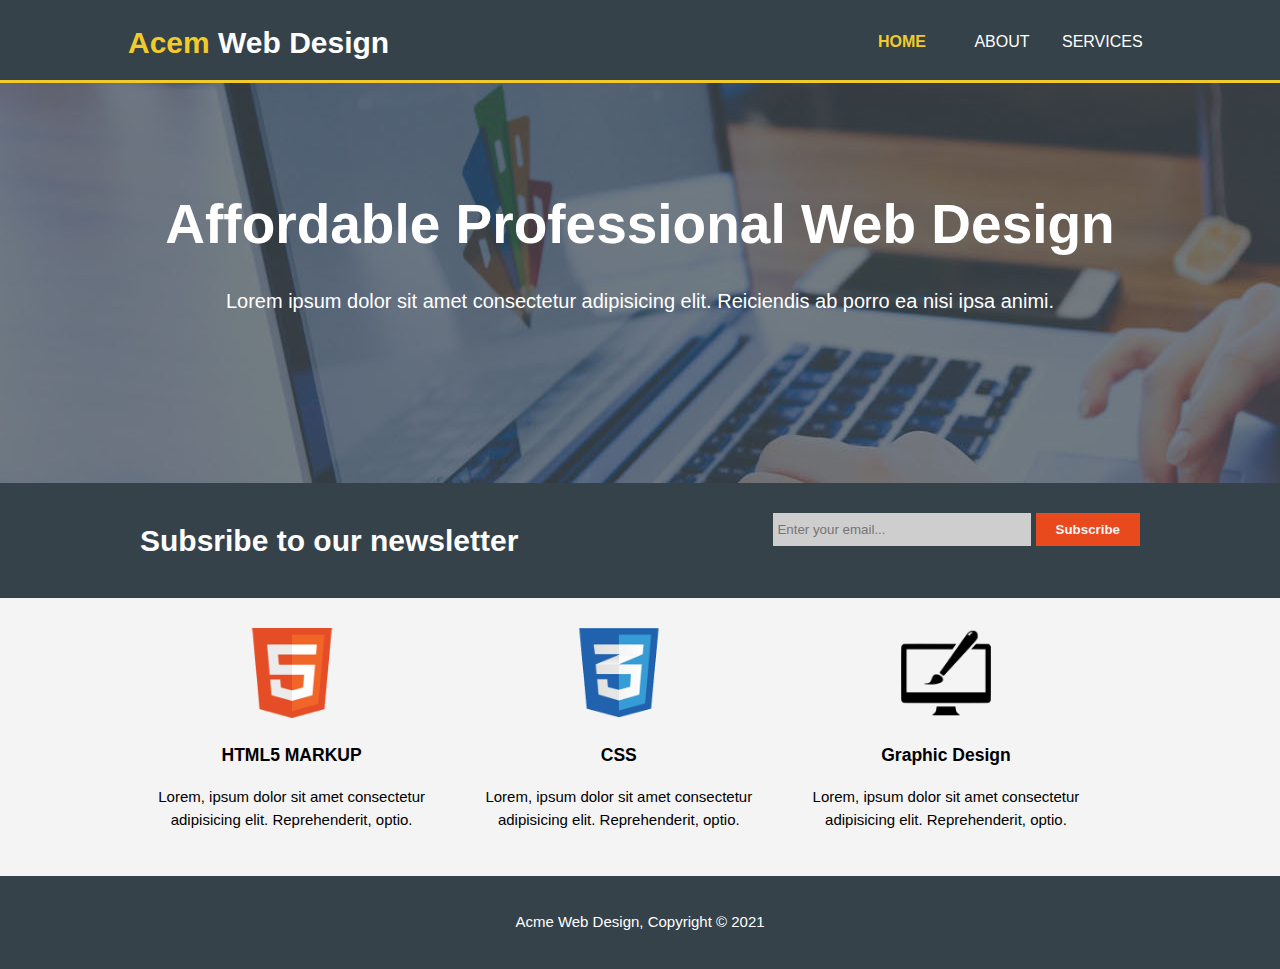
==== index.html @ 259f5a20 "initial commit" ====
<!DOCTYPE html>
<html lang="en">
<head>
    <meta charset="UTF-8">
    <meta http-equiv="X-UA-Compatible" content="IE=edge">
    <meta name="viewport" content="width=device-width, initial-scale=1.0">
    <title>Acme Web Design</title>
    <link rel="stylesheet" href="css/style.css">
</head>
<body>

    <!-- Header -->

   <header>
       <div class="container">
           <div id="branding">
               <h1><span class="highlight">Acem</span> Web Design</h1>
           </div>

           <nav>
               <ul>
                   <li class="current"><a href="index.html">HOME</a></li>
                   <li><a href="about.html">ABOUT</a></li>
                   <li><a href="services.html">SERVICES</a></li>
               </ul>
           </nav>
       </div>
   </header>

   <section id="showcase">
       <div class="container">
           <h1>Affordable Professional Web Design</h1>
           <p>Lorem ipsum dolor sit amet consectetur adipisicing elit. Reiciendis ab porro ea nisi ipsa animi.</p>
       </div>
   </section>

   <section id="newsletter">
       <div class="container">
           <h1>Subsribe to our newsletter</h1>
           <form action="">
               <input type="email" placeholder="Enter your email...">
               <button type="submit" class="button_1">Subscribe</button>
           </form>
       </div>
   </section>

   <section id="boxes">
       <div class="container">
           <div class="box">
               <img src="./img/logo_html.png" alt="">
               <h3>HTML5 MARKUP</h3>
               <p>Lorem, ipsum dolor sit amet consectetur adipisicing elit. Reprehenderit, optio.</p>
           </div>

           <div class="box">
                <img src="./img/logo_css.png" alt="">
               <h3>CSS</h3>
               <p>Lorem, ipsum dolor sit amet consectetur adipisicing elit. Reprehenderit, optio.</p>
           </div>

           <div class="box">
            <img src="./img/logo_brush.png" alt="">
            <h3>Graphic Design</h3>
            <p>Lorem, ipsum dolor sit amet consectetur adipisicing elit. Reprehenderit, optio.</p>
        </div>
       </div>
   </section>

   <footer>
       <p>Acme Web Design, Copyright &copy; 2021</p>
   </footer>

</body>
</html>
---- css/style.css ----
body{
font-family: Arial, Helvetica, sans-serif;
font-size: 15px;
line-height: 1.5;
padding: 0;
margin: 0;
background-color: #f4f4f4;
}
/* Global */
.container{
    width: 80%;
    margin: auto;
    overflow: hidden;
}

ul{
    margin: 0;
    padding: 0;
}

.button_1{
    /* padding: 4px;
    height: 35px; */

    height: 33px;
    background-color: #e8491d;
    color: whitesmoke;
    font-weight: bold;
    border: none;
    padding: 0 20px;
    
}

.button_1:hover{
    cursor: pointer;
    background-color: #f0cb29;
    color: #35424a;
    font-weight: bold;
    
}

.dark{
    padding: 15px;
    background: #35424a;
    color: white;
    margin-top: 10px;
    margin-bottom: 10px;


}

/* Header */

header{
    background-color: #35424a;
    color: white;
    padding-top: 10px;
    min-height: 70px;
    border-bottom: #f0cb29 3px solid;
}

header a{
    color: white;
    text-decoration: none;
    text-transform: uppercase;
    font-size: 16px;
}

/* Make Menu Horizontal */



header li{
    float: left;
    display: inline;
    padding: 0 10px;
    /* border: white solid 1px; */
    width: 80px;
    /* align-items: center; */
    text-align: center;
}

header #branding{
    float: left;
}

header #branding h1{
    margin: 0;
    margin-top: 10px;
}

header nav{
    float: right;
    margin-top: 20px;
}

header .highlight, header .current a{
    color: #f0cb29;
    font-weight: bold;
    transition: 0.5s;
}

header a:hover{
    color: #35424a;
    /* font-weight: bold; */
    background-color: #ffffff;
    padding: 5px 10px;
    border-radius: 10px;
    transition: 0.5s;
}

/* Showcase */
#showcase{
    min-height: 400px;
    background: url("../img/showcase.jpg") no-repeat 0 -400px;
    text-align: center;
    color: white;
}

#showcase h1{
    margin-top: 100px;
    font-size: 55px;
    margin-bottom: 10px;
}

#showcase p{
    font-size: 20px;
}

#newsletter{
    padding: 15px;
    color: white;
    background: #35424a;
}

#newsletter h1{
    float: left;
}

#newsletter form{
    float: right;
    margin-top: 15px;
}

#newsletter input[type="email"]{
    padding: 4px;
    height: 25px;
    width: 250px;
    background-color: rgb(206, 206, 206);
    outline: none;
    border: none;
}

#newsletter input:focus{
    /* border: #0062ff solid 2px; */
    outline: none;
    color: black;
    font-weight: bold;
    background-color: rgb(255, 255, 255);
}

/* Boxes */

#boxes{
    margin-top: 20px;

}

#boxes .box{
    float: left;
    width: 30%;
    padding: 10px;
    text-align: center;
}

#boxes .box img{
    width: 90px;
}


/* Footer */

footer{
    padding: 20px;
    margin-top: 20px;
    color: white;
    background-color: #35424a;
    text-align: center;
}

/* sidebar */

aside#sidebar{
    float: right;
    width: 30%;
    margin-top: 10px;
}

article#main-col{
    float: left;
    width: 65%;
}
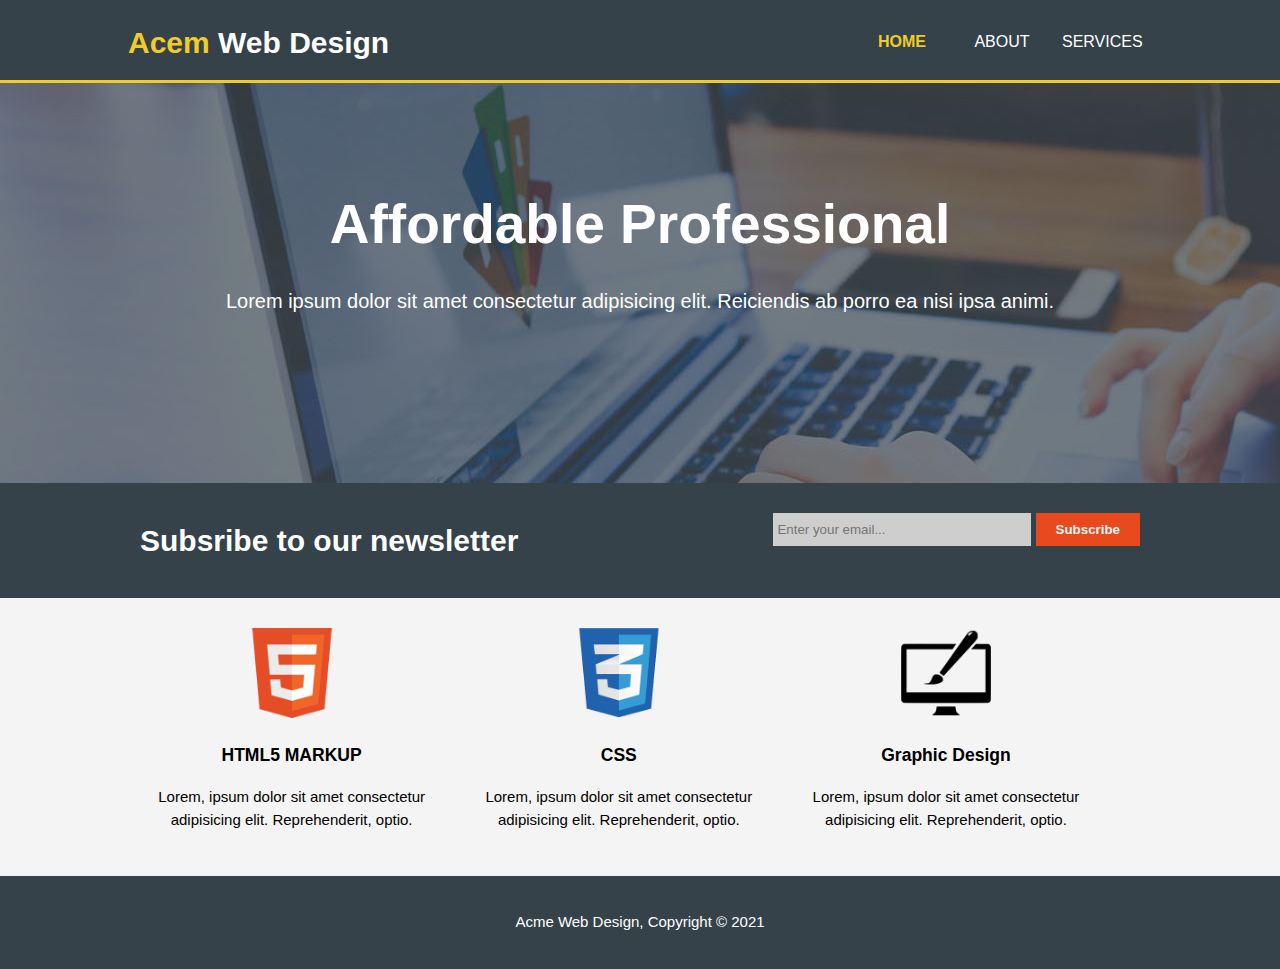
==== commit e8eb5ed4: "changes" ====
--- a/index.html
+++ b/index.html
@@ -29,7 +29,7 @@
 
    <section id="showcase">
        <div class="container">
-           <h1>Affordable Professional Web Design</h1>
+           <h1>Affordable Professional</h1>
            <p>Lorem ipsum dolor sit amet consectetur adipisicing elit. Reiciendis ab porro ea nisi ipsa animi.</p>
        </div>
    </section>
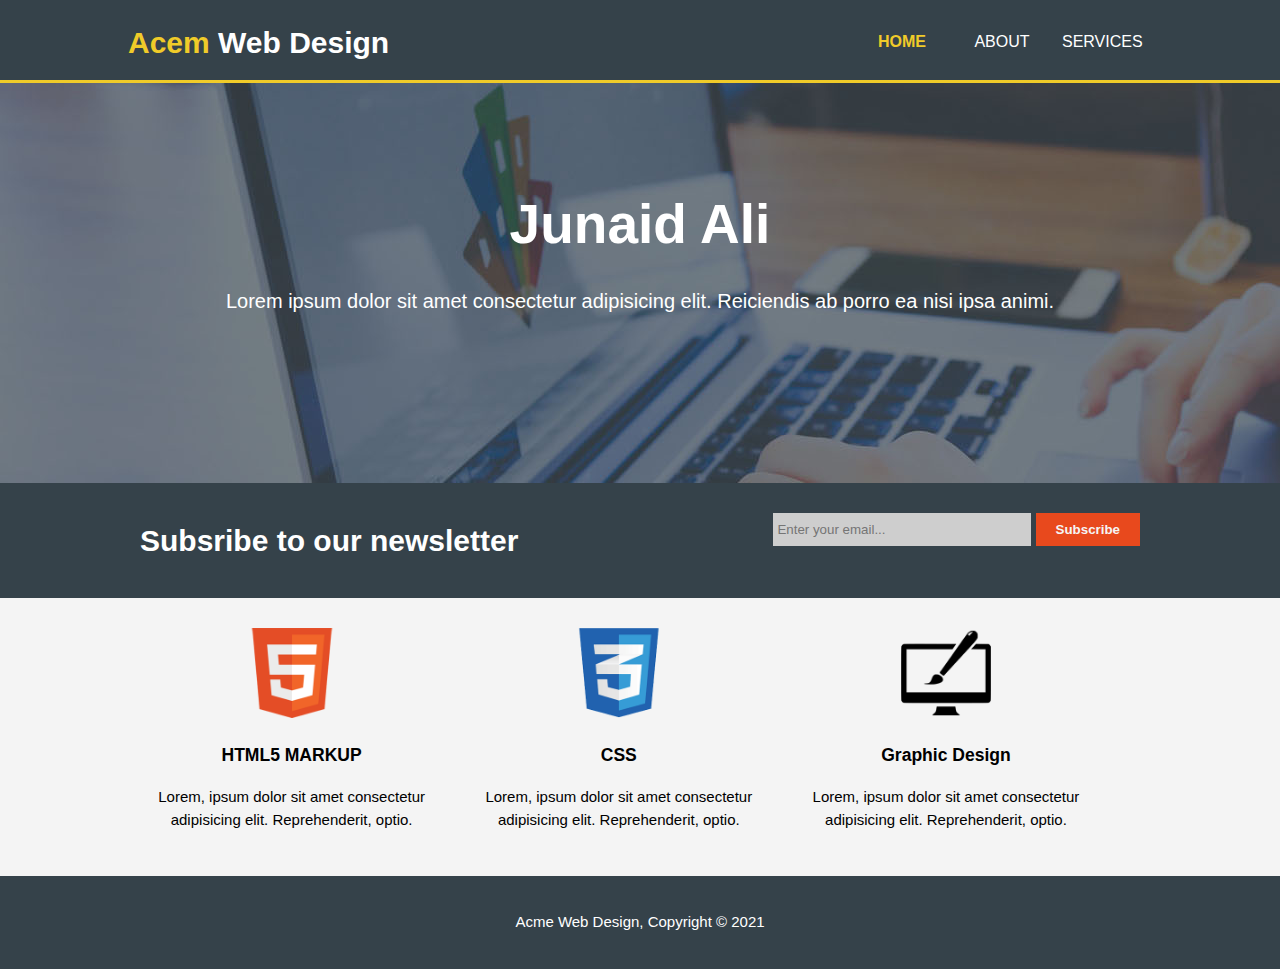
==== commit 4b9de8e6: "Update index.html" ====
--- a/index.html
+++ b/index.html
@@ -29,7 +29,7 @@
 
    <section id="showcase">
        <div class="container">
-           <h1>Affordable Professional</h1>
+           <h1>Junaid Ali</h1>
            <p>Lorem ipsum dolor sit amet consectetur adipisicing elit. Reiciendis ab porro ea nisi ipsa animi.</p>
        </div>
    </section>
